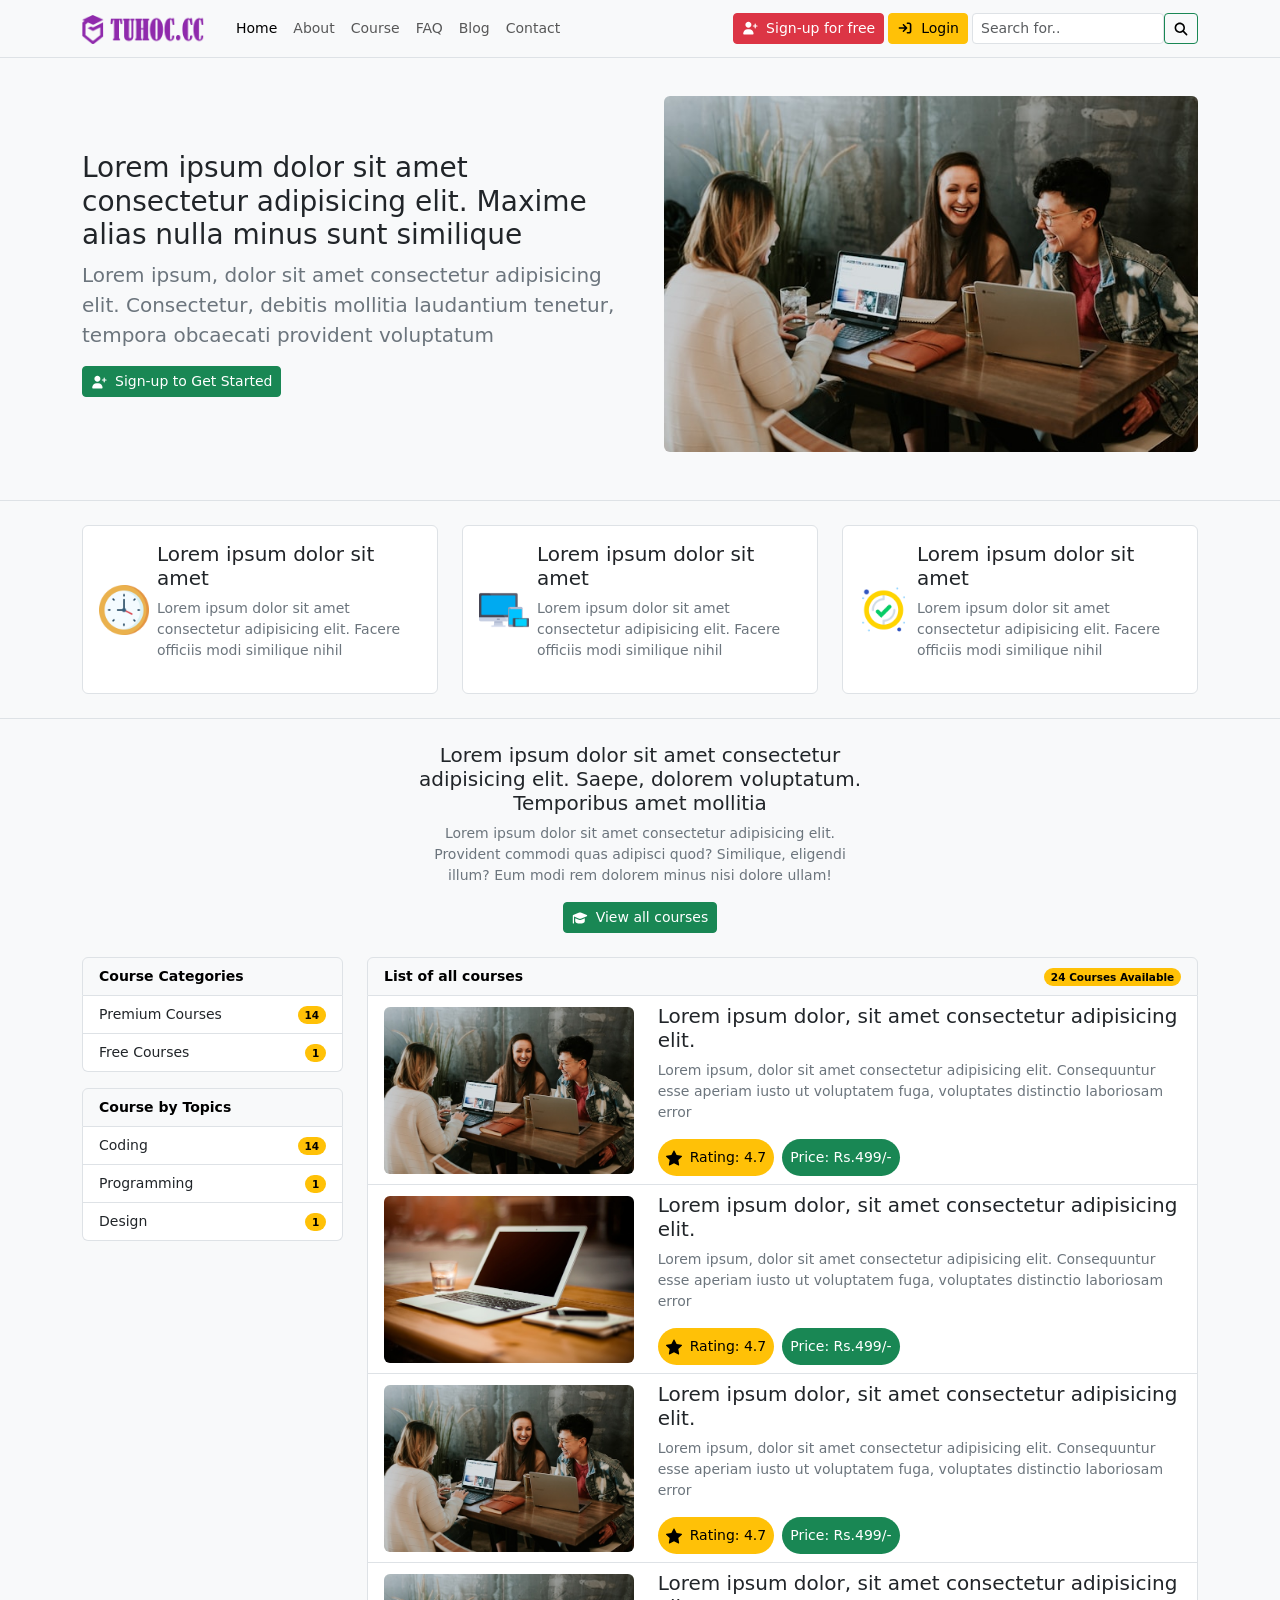
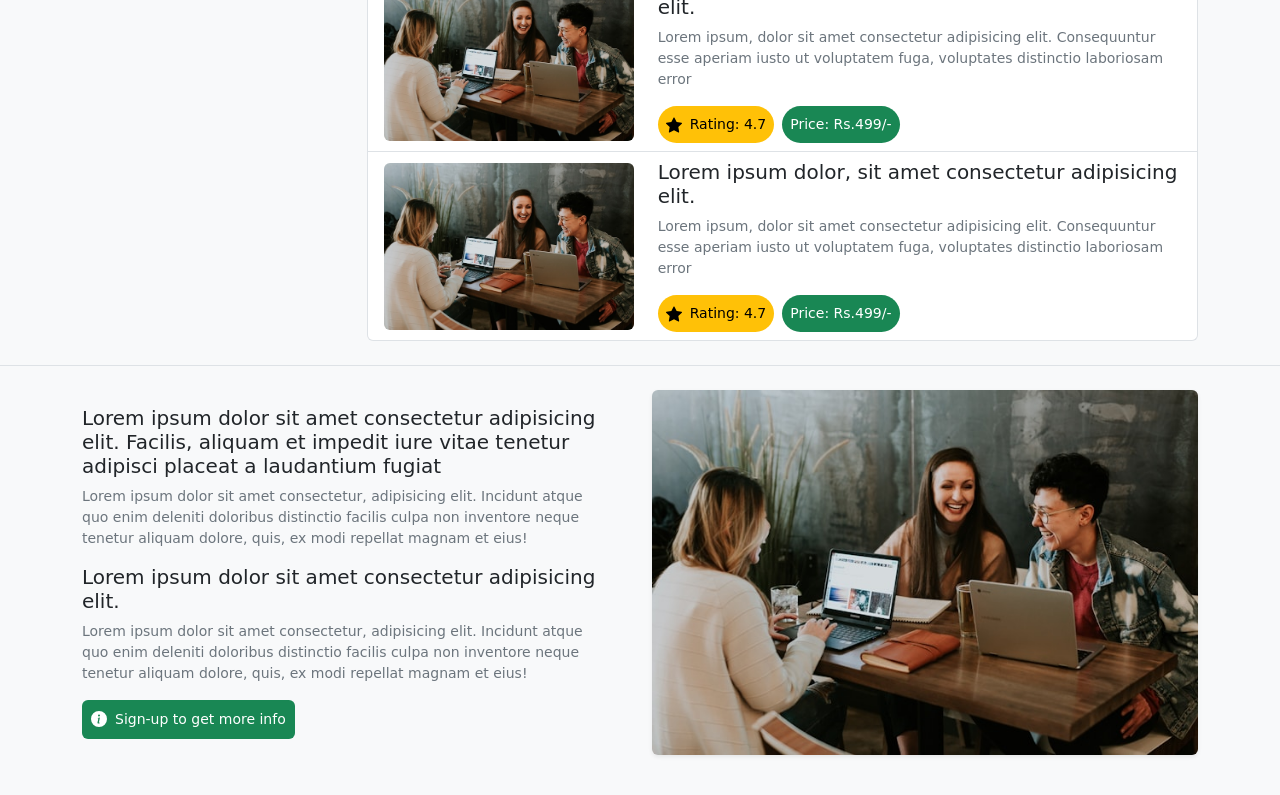
==== index.html @ 44203a97 "first commit" ====
<!doctype html>
<html lang="en">
  <head>
    <meta charset="UTF-8" />
    <meta name="viewport" content="width=device-width, initial-scale=1.0" />
    <title>Dự án 4 boostrap GiangKoii</title>
    <link
      href="https://cdn.jsdelivr.net/npm/bootstrap@5.3.8/dist/css/bootstrap.min.css"
      rel="stylesheet"
      integrity="sha384-sRIl4kxILFvY47J16cr9ZwB07vP4J8+LH7qKQnuqkuIAvNWLzeN8tE5YBujZqJLB"
      crossorigin="anonymous" />
    <!-- my style -->
    <link rel="stylesheet" href="style.css" />
  </head>
  <body class="bg-light">
    <!-- Navbar -->
    <nav class="navbar navbar-expand-lg bg-light border-bottom small fixed-top">
      <div class="container">
        <!-- Nav brand -->
        <a class="navbar-brand" href="#">
          <img src="./img/logo-tuhoc-light.png" alt="logo giangkoii.cc" />
        </a>
        <button
          class="navbar-toggler"
          type="button"
          data-bs-toggle="collapse"
          data-bs-target="#navbarSupportedContent"
          aria-controls="navbarSupportedContent"
          aria-expanded="false"
          aria-label="Toggle navigation">
          <span class="navbar-toggler-icon"></span>
        </button>
        <div class="collapse navbar-collapse" id="navbarSupportedContent">
          <!-- menu-item -->
          <ul class="navbar-nav me-auto mb-2 mb-lg-0">
            <li class="nav-item">
              <a class="nav-link active" aria-current="page" href="#">Home</a>
            </li>
            <li class="nav-item">
              <a class="nav-link" aria-current="page" href="#">About</a>
            </li>
            <li class="nav-item">
              <a class="nav-link" aria-current="page" href="#">Course</a>
            </li>
            <li class="nav-item">
              <a class="nav-link" aria-current="page" href="#">FAQ</a>
            </li>
            <li class="nav-item">
              <a class="nav-link" aria-current="page" href="#">Blog</a>
            </li>
            <li class="nav-item">
              <a class="nav-link" aria-current="page" href="#">Contact</a>
            </li>
          </ul>
          <!-- btn dùng thẻ a để đăng ký và đăng nhập -->
          <div class="me-1 mb-2 mb-lg-0 d-flex flex-column gap-1 flex-md-row">
            <a href="#!" class="btn btn-danger btn-sm d-inline-flex align-items-center justify-content-center">
              <svg xmlns="http://www.w3.org/2000/svg" viewBox="0 0 640 640" width="16px" height="16px" class="me-2">
                <!--!Font Awesome Free v7.3.1 by @fontawesome - https://fontawesome.com License - https://fontawesome.com/license/free Copyright 2026 Fonticons, Inc.-->
                <path
                  fill="rgb(255, 255, 255)"
                  d="M285.7 368C384.2 368 464 447.8 464 546.3C464 562.7 450.7 576 434.3 576L77.7 576C61.3 576 48 562.7 48 546.3C48 447.8 127.8 368 226.3 368L285.7 368zM528 144C541.3 144 552 154.7 552 168L552 216L600 216C613.3 216 624 226.7 624 240C624 253.3 613.3 264 600 264L552 264L552 312C552 325.3 541.3 336 528 336C514.7 336 504 325.3 504 312L504 264L456 264C442.7 264 432 253.3 432 240C432 226.7 442.7 216 456 216L504 216L504 168C504 154.7 514.7 144 528 144zM256 312C189.7 312 136 258.3 136 192C136 125.7 189.7 72 256 72C322.3 72 376 125.7 376 192C376 258.3 322.3 312 256 312z" />
              </svg>
              Sign-up for free
            </a>
            <a href="#!" class="btn btn-warning btn-sm d-inline-flex align-items-center justify-content-center">
              <svg xmlns="http://www.w3.org/2000/svg" viewBox="0 0 640 640" width="16px" height="16px" class="me-2">
                <!--!Font Awesome Free v7.3.1 by @fontawesome - https://fontawesome.com License - https://fontawesome.com/license/free Copyright 2026 Fonticons, Inc.-->
                <path
                  d="M416 160L480 160C497.7 160 512 174.3 512 192L512 448C512 465.7 497.7 480 480 480L416 480C398.3 480 384 494.3 384 512C384 529.7 398.3 544 416 544L480 544C533 544 576 501 576 448L576 192C576 139 533 96 480 96L416 96C398.3 96 384 110.3 384 128C384 145.7 398.3 160 416 160zM406.6 342.6C419.1 330.1 419.1 309.8 406.6 297.3L278.6 169.3C266.1 156.8 245.8 156.8 233.3 169.3C220.8 181.8 220.8 202.1 233.3 214.6L306.7 288L96 288C78.3 288 64 302.3 64 320C64 337.7 78.3 352 96 352L306.7 352L233.3 425.4C220.8 437.9 220.8 458.2 233.3 470.7C245.8 483.2 266.1 483.2 278.6 470.7L406.6 342.7z" />
              </svg>
              Login
            </a>
          </div>
          <!-- form search -->
          <form class="d-flex" role="search">
            <input class="form-control form-control-sm" type="search" placeholder="Search for.." aria-label="Search" />
            <button class="btn btn-outline-success btn-sm" type="submit">
              <svg xmlns="http://www.w3.org/2000/svg" viewBox="0 0 640 640" width="16px" height="16px">
                <!--!Font Awesome Free v7.3.1 by @fontawesome - https://fontawesome.com License - https://fontawesome.com/license/free Copyright 2026 Fonticons, Inc.-->
                <path
                  d="M480 272C480 317.9 465.1 360.3 440 394.7L566.6 521.4C579.1 533.9 579.1 554.2 566.6 566.7C554.1 579.2 533.8 579.2 521.3 566.7L394.7 440C360.3 465.1 317.9 480 272 480C157.1 480 64 386.9 64 272C64 157.1 157.1 64 272 64C386.9 64 480 157.1 480 272zM272 416C351.5 416 416 351.5 416 272C416 192.5 351.5 128 272 128C192.5 128 128 192.5 128 272C128 351.5 192.5 416 272 416z" />
              </svg>
            </button>
          </form>
        </div>
      </div>
    </nav>
    <!-- header -->
    <header class="main-header py-5 border-bottom mt-5">
      <div class="container">
        <div class="row align-items-center gx-md-5">
          <!-- khối bên trái -->
          <div class="col-md-6 mb-2 mb-md-0">
            <h1 class="fs-3 fw-normal">Lorem ipsum dolor sit amet consectetur adipisicing elit. Maxime alias nulla minus sunt similique</h1>
            <p class="fs-5 fw-light text-secondary">
              Lorem ipsum, dolor sit amet consectetur adipisicing elit. Consectetur, debitis mollitia laudantium tenetur, tempora obcaecati
              provident voluptatum
            </p>
            <a href="#!" class="btn btn-success btn-sm d-inline-flex align-items-center justify-content-center">
              <svg xmlns="http://www.w3.org/2000/svg" viewBox="0 0 640 640" width="16px" height="16px" class="me-2">
                <!--!Font Awesome Free v7.3.1 by @fontawesome - https://fontawesome.com License - https://fontawesome.com/license/free Copyright 2026 Fonticons, Inc.-->
                <path
                  fill="rgb(255, 255, 255)"
                  d="M285.7 368C384.2 368 464 447.8 464 546.3C464 562.7 450.7 576 434.3 576L77.7 576C61.3 576 48 562.7 48 546.3C48 447.8 127.8 368 226.3 368L285.7 368zM528 144C541.3 144 552 154.7 552 168L552 216L600 216C613.3 216 624 226.7 624 240C624 253.3 613.3 264 600 264L552 264L552 312C552 325.3 541.3 336 528 336C514.7 336 504 325.3 504 312L504 264L456 264C442.7 264 432 253.3 432 240C432 226.7 442.7 216 456 216L504 216L504 168C504 154.7 514.7 144 528 144zM256 312C189.7 312 136 258.3 136 192C136 125.7 189.7 72 256 72C322.3 72 376 125.7 376 192C376 258.3 322.3 312 256 312z" />
              </svg>
              Sign-up to Get Started
            </a>
          </div>
          <!-- khối bên phải -->
          <div class="col-md-6">
            <div>
              <img class="rounded w-100" src="./img/main-header.jpg" alt="" />
            </div>
          </div>
        </div>
      </div>
    </header>
    <!-- site feature -->
    <section class="py-4 border-bottom">
      <div class="container">
        <div class="row">
          <!-- item -->
          <div class="col-md-4">
            <div class="feature-item bg-white border rounded p-3 d-flex align-items-center">
              <div>
                <img src="./img/clock.png" alt="" />
              </div>
              <div class="ms-2">
                <h3 class="fs-5">Lorem ipsum dolor sit amet</h3>
                <p class="small text-secondary">
                  Lorem ipsum dolor sit amet consectetur adipisicing elit. Facere officiis modi similique nihil
                </p>
              </div>
            </div>
          </div>
          <!-- item -->
          <div class="col-md-4 mt-2 mt-md-0">
            <div class="feature-item bg-white border rounded p-3 d-flex align-items-center">
              <div>
                <img src="./img/responsive.png" alt="" />
              </div>
              <div class="ms-2">
                <h3 class="fs-5">Lorem ipsum dolor sit amet</h3>
                <p class="small text-secondary">
                  Lorem ipsum dolor sit amet consectetur adipisicing elit. Facere officiis modi similique nihil
                </p>
              </div>
            </div>
          </div>
          <!-- item -->
          <div class="col-md-4 mt-2 mt-md-0">
            <div class="feature-item bg-white border rounded p-3 d-flex align-items-center">
              <div>
                <img src="./img/tick.png" alt="" />
              </div>
              <div class="ms-2">
                <h3 class="fs-5">Lorem ipsum dolor sit amet</h3>
                <p class="small text-secondary">
                  Lorem ipsum dolor sit amet consectetur adipisicing elit. Facere officiis modi similique nihil
                </p>
              </div>
            </div>
          </div>
        </div>
      </div>
    </section>
    <!-- course -->
    <section class="py-4 border-bottom">
      <div class="container">
        <!-- row top -->
        <div class="row justify-content-center">
          <div class="col-md-5 text-md-center">
            <h4 class="fs-5">
              Lorem ipsum dolor sit amet consectetur adipisicing elit. Saepe, dolorem voluptatum. Temporibus amet mollitia
            </h4>
            <p class="small text-secondary">
              Lorem ipsum dolor sit amet consectetur adipisicing elit. Provident commodi quas adipisci quod? Similique, eligendi illum? Eum
              modi rem dolorem minus nisi dolore ullam!
            </p>
            <a href="#!" class="btn btn-success btn-sm d-inline-flex align-items-center justify-content-center">
              <svg xmlns="http://www.w3.org/2000/svg" viewBox="0 0 640 640" width="16px" height="16px" class="me-2">
                <!--!Font Awesome Free v7.3.1 by @fontawesome - https://fontawesome.com License - https://fontawesome.com/license/free Copyright 2026 Fonticons, Inc.-->
                <path
                  fill="rgb(255, 255, 255)"
                  d="M80 259.8L289.2 345.9C299 349.9 309.4 352 320 352C330.6 352 341 349.9 350.8 345.9L593.2 246.1C602.2 242.4 608 233.7 608 224C608 214.3 602.2 205.6 593.2 201.9L350.8 102.1C341 98.1 330.6 96 320 96C309.4 96 299 98.1 289.2 102.1L46.8 201.9C37.8 205.6 32 214.3 32 224L32 520C32 533.3 42.7 544 56 544C69.3 544 80 533.3 80 520L80 259.8zM128 331.5L128 448C128 501 214 544 320 544C426 544 512 501 512 448L512 331.4L369.1 390.3C353.5 396.7 336.9 400 320 400C303.1 400 286.5 396.7 270.9 390.3L128 331.4z" />
              </svg>
              View all courses
            </a>
          </div>
        </div>
        <!-- row course -->
        <div class="row mt-4">
          <div class="col-md-3">
            <div class="list-group mb-3 small">
              <div class="list-group-item text-bg-light fw-bold">Course Categories</div>
              <a href="#!" class="list-group-item list-group-item-action d-flex justify-content-between align-items-center">
                Premium Courses
                <span class="badge rounded-pill text-bg-warning">14</span>
              </a>
              <a href="#!" class="list-group-item list-group-item-action d-flex justify-content-between align-items-center">
                Free Courses
                <span class="badge rounded-pill text-bg-warning">1</span>
              </a>
            </div>
            <div class="list-group small">
              <div class="list-group-item text-bg-light fw-bold">Course by Topics</div>
              <a href="#!" class="list-group-item list-group-item-action d-flex justify-content-between align-items-center">
                Coding
                <span class="badge rounded-pill text-bg-warning">14</span>
              </a>
              <a href="#!" class="list-group-item list-group-item-action d-flex justify-content-between align-items-center">
                Programming
                <span class="badge rounded-pill text-bg-warning">1</span>
              </a>
              <a href="#!" class="list-group-item list-group-item-action d-flex justify-content-between align-items-center">
                Design
                <span class="badge rounded-pill text-bg-warning">1</span>
              </a>
            </div>
          </div>
          <div class="col-md-9 mt-3 mt-md-0">
            <div class="list-group small">
              <div class="list-group-item fw-bold text-bg-light d-flex justify-content-between align-items-center">
                List of all courses
                <span class="badge rounded-pill text-bg-warning"> 24 Courses Available</span>
              </div>
              <a href="./single-course.html" class="list-group-item-action list-group-item">
                <div class="row d-flex align-items-center">
                  <div class="col-md-4">
                    <div>
                      <img src="./img/main-header.jpg" alt="" class="rounded img-fluid" />
                    </div>
                  </div>
                  <div class="col-md-8">
                    <h5>Lorem ipsum dolor, sit amet consectetur adipisicing elit.</h5>
                    <p class="text-secondary">
                      Lorem ipsum, dolor sit amet consectetur adipisicing elit. Consequuntur esse aperiam iusto ut voluptatem fuga,
                      voluptates distinctio laboriosam error
                    </p>
                    <div class="d-inline-flex align-items-center">
                      <span class="rounded-pill text-bg-warning p-2 d-inline-flex align-items-xl-center me-2">
                        <svg
                          xmlns="http://www.w3.org/2000/svg"
                          width="16"
                          height="16"
                          fill="currentColor"
                          class="bi bi-star-fill me-2"
                          viewBox="0 0 16 16">
                          <path
                            d="M3.612 15.443c-.386.198-.824-.149-.746-.592l.83-4.73L.173 6.765c-.329-.314-.158-.888.283-.95l4.898-.696L7.538.792c.197-.39.73-.39.927 0l2.184 4.327 4.898.696c.441.062.612.636.282.95l-3.522 3.356.83 4.73c.078.443-.36.79-.746.592L8 13.187l-4.389 2.256z"></path>
                        </svg>
                        Rating: 4.7
                      </span>
                      <span class="rounded-pill text-bg-success p-2 d-inline-flex align-items-xl-center"> Price: Rs.499/- </span>
                    </div>
                  </div>
                </div>
              </a>
              <a href="./single-course.html" class="list-group-item-action list-group-item">
                <div class="row d-flex align-items-center">
                  <div class="col-md-4">
                    <div>
                      <img src="./img/pic1.jpg" alt="" class="rounded img-fluid" />
                    </div>
                  </div>
                  <div class="col-md-8">
                    <h5>Lorem ipsum dolor, sit amet consectetur adipisicing elit.</h5>
                    <p class="text-secondary">
                      Lorem ipsum, dolor sit amet consectetur adipisicing elit. Consequuntur esse aperiam iusto ut voluptatem fuga,
                      voluptates distinctio laboriosam error
                    </p>
                    <div class="d-inline-flex align-items-center">
                      <span class="rounded-pill text-bg-warning p-2 d-inline-flex align-items-xl-center me-2">
                        <svg
                          xmlns="http://www.w3.org/2000/svg"
                          width="16"
                          height="16"
                          fill="currentColor"
                          class="bi bi-star-fill me-2"
                          viewBox="0 0 16 16">
                          <path
                            d="M3.612 15.443c-.386.198-.824-.149-.746-.592l.83-4.73L.173 6.765c-.329-.314-.158-.888.283-.95l4.898-.696L7.538.792c.197-.39.73-.39.927 0l2.184 4.327 4.898.696c.441.062.612.636.282.95l-3.522 3.356.83 4.73c.078.443-.36.79-.746.592L8 13.187l-4.389 2.256z"></path>
                        </svg>
                        Rating: 4.7
                      </span>
                      <span class="rounded-pill text-bg-success p-2 d-inline-flex align-items-xl-center"> Price: Rs.499/- </span>
                    </div>
                  </div>
                </div>
              </a>
              <a href="./single-course.html" class="list-group-item-action list-group-item">
                <div class="row d-flex align-items-center">
                  <div class="col-md-4">
                    <div>
                      <img src="./img/main-header.jpg" alt="" class="rounded img-fluid" />
                    </div>
                  </div>
                  <div class="col-md-8">
                    <h5>Lorem ipsum dolor, sit amet consectetur adipisicing elit.</h5>
                    <p class="text-secondary">
                      Lorem ipsum, dolor sit amet consectetur adipisicing elit. Consequuntur esse aperiam iusto ut voluptatem fuga,
                      voluptates distinctio laboriosam error
                    </p>
                    <div class="d-inline-flex align-items-center">
                      <span class="rounded-pill text-bg-warning p-2 d-inline-flex align-items-xl-center me-2">
                        <svg
                          xmlns="http://www.w3.org/2000/svg"
                          width="16"
                          height="16"
                          fill="currentColor"
                          class="bi bi-star-fill me-2"
                          viewBox="0 0 16 16">
                          <path
                            d="M3.612 15.443c-.386.198-.824-.149-.746-.592l.83-4.73L.173 6.765c-.329-.314-.158-.888.283-.95l4.898-.696L7.538.792c.197-.39.73-.39.927 0l2.184 4.327 4.898.696c.441.062.612.636.282.95l-3.522 3.356.83 4.73c.078.443-.36.79-.746.592L8 13.187l-4.389 2.256z"></path>
                        </svg>
                        Rating: 4.7
                      </span>
                      <span class="rounded-pill text-bg-success p-2 d-inline-flex align-items-xl-center"> Price: Rs.499/- </span>
                    </div>
                  </div>
                </div>
              </a>
              <a href="./single-course.html" class="list-group-item-action list-group-item">
                <div class="row d-flex align-items-center">
                  <div class="col-md-4">
                    <div>
                      <img src="./img/main-header.jpg" alt="" class="rounded img-fluid" />
                    </div>
                  </div>
                  <div class="col-md-8">
                    <h5>Lorem ipsum dolor, sit amet consectetur adipisicing elit.</h5>
                    <p class="text-secondary">
                      Lorem ipsum, dolor sit amet consectetur adipisicing elit. Consequuntur esse aperiam iusto ut voluptatem fuga,
                      voluptates distinctio laboriosam error
                    </p>
                    <div class="d-inline-flex align-items-center">
                      <span class="rounded-pill text-bg-warning p-2 d-inline-flex align-items-xl-center me-2">
                        <svg
                          xmlns="http://www.w3.org/2000/svg"
                          width="16"
                          height="16"
                          fill="currentColor"
                          class="bi bi-star-fill me-2"
                          viewBox="0 0 16 16">
                          <path
                            d="M3.612 15.443c-.386.198-.824-.149-.746-.592l.83-4.73L.173 6.765c-.329-.314-.158-.888.283-.95l4.898-.696L7.538.792c.197-.39.73-.39.927 0l2.184 4.327 4.898.696c.441.062.612.636.282.95l-3.522 3.356.83 4.73c.078.443-.36.79-.746.592L8 13.187l-4.389 2.256z"></path>
                        </svg>
                        Rating: 4.7
                      </span>
                      <span class="rounded-pill text-bg-success p-2 d-inline-flex align-items-xl-center"> Price: Rs.499/- </span>
                    </div>
                  </div>
                </div>
              </a>
              <a href="./single-course.html" class="list-group-item-action list-group-item">
                <div class="row d-flex align-items-center">
                  <div class="col-md-4">
                    <div>
                      <img src="./img/main-header.jpg" alt="" class="rounded img-fluid" />
                    </div>
                  </div>
                  <div class="col-md-8">
                    <h5>Lorem ipsum dolor, sit amet consectetur adipisicing elit.</h5>
                    <p class="text-secondary">
                      Lorem ipsum, dolor sit amet consectetur adipisicing elit. Consequuntur esse aperiam iusto ut voluptatem fuga,
                      voluptates distinctio laboriosam error
                    </p>
                    <div class="d-inline-flex align-items-center">
                      <span class="rounded-pill text-bg-warning p-2 d-inline-flex align-items-xl-center me-2">
                        <svg
                          xmlns="http://www.w3.org/2000/svg"
                          width="16"
                          height="16"
                          fill="currentColor"
                          class="bi bi-star-fill me-2"
                          viewBox="0 0 16 16">
                          <path
                            d="M3.612 15.443c-.386.198-.824-.149-.746-.592l.83-4.73L.173 6.765c-.329-.314-.158-.888.283-.95l4.898-.696L7.538.792c.197-.39.73-.39.927 0l2.184 4.327 4.898.696c.441.062.612.636.282.95l-3.522 3.356.83 4.73c.078.443-.36.79-.746.592L8 13.187l-4.389 2.256z"></path>
                        </svg>
                        Rating: 4.7
                      </span>
                      <span class="rounded-pill text-bg-success p-2 d-inline-flex align-items-xl-center"> Price: Rs.499/- </span>
                    </div>
                  </div>
                </div>
              </a>
            </div>
          </div>
        </div>
      </div>
    </section>
    <!-- other content -->
    <section class="other-content py-4 mb-3">
      <div class="container">
        <div class="row">
          <div class="col-md-6 d-flex align-items-center">
            <div class="pe-md-3">
              <h2 class="fs-5">
                Lorem ipsum dolor sit amet consectetur adipisicing elit. Facilis, aliquam et impedit iure vitae tenetur adipisci placeat a
                laudantium fugiat
              </h2>
              <p class="small text-secondary">
                Lorem ipsum dolor sit amet consectetur, adipisicing elit. Incidunt atque quo enim deleniti doloribus distinctio facilis
                culpa non inventore neque tenetur aliquam dolore, quis, ex modi repellat magnam et eius!
              </p>
              <h2 class="fs-5">Lorem ipsum dolor sit amet consectetur adipisicing elit.</h2>
              <p class="small text-secondary">
                Lorem ipsum dolor sit amet consectetur, adipisicing elit. Incidunt atque quo enim deleniti doloribus distinctio facilis
                culpa non inventore neque tenetur aliquam dolore, quis, ex modi repellat magnam et eius!
              </p>
              <a href="" class="btn btn-sm text-bg-success rounded p-2 d-inline-flex align-items-center">
                <svg
                  xmlns="http://www.w3.org/2000/svg"
                  width="16"
                  height="16"
                  fill="currentColor"
                  class="me-2 bi bi-info-circle-fill"
                  viewBox="0 0 16 16">
                  <path
                    d="M8 16A8 8 0 1 0 8 0a8 8 0 0 0 0 16zm.93-9.412-1 4.705c-.07.34.029.533.304.533.194 0 .487-.07.686-.246l-.088.416c-.287.346-.92.598-1.465.598-.703 0-1.002-.422-.808-1.319l.738-3.468c.064-.293.006-.399-.287-.47l-.451-.081.082-.381 2.29-.287zM8 5.5a1 1 0 1 1 0-2 1 1 0 0 1 0 2z"></path>
                </svg>
                Sign-up to get more info
              </a>
            </div>
          </div>
          <div class="col-md-6 d-flex align-items-center">
            <img src="./img/main-header.jpg" alt="" class="img-fluid rounded shadow-sm mt-3 mt-md-0" />
          </div>
        </div>
      </div>
    </section>
    <!-- Nhúng js boostrap -->
    <script
      src="https://cdn.jsdelivr.net/npm/bootstrap@5.3.8/dist/js/bootstrap.bundle.min.js"
      integrity="sha384-FKyoEForCGlyvwx9Hj09JcYn3nv7wiPVlz7YYwJrWVcXK/BmnVDxM+D2scQbITxI"
      crossorigin="anonymous"></script>
  </body>
</html>
---- style.css ----
.navbar-brand img{
    width: 130px;
}
.feature-item img{
    width: 50px;
    height: auto;
}
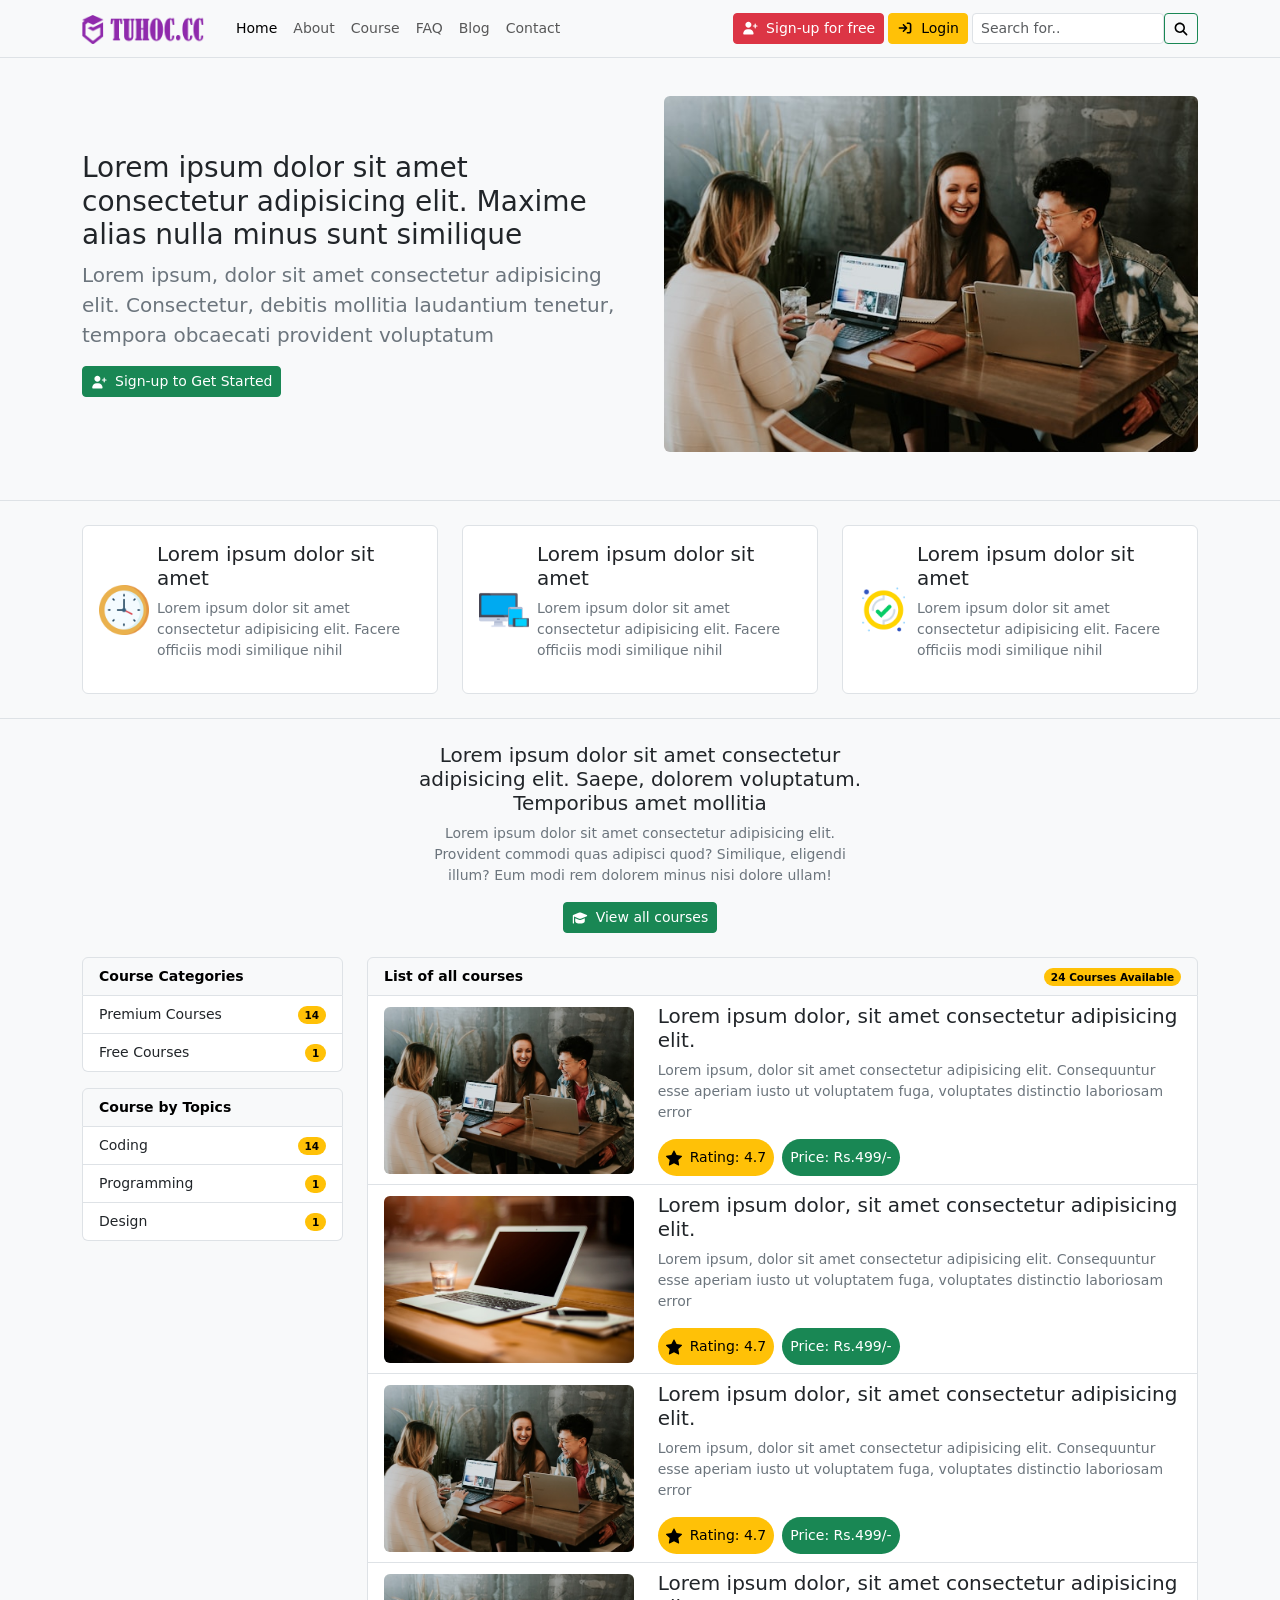
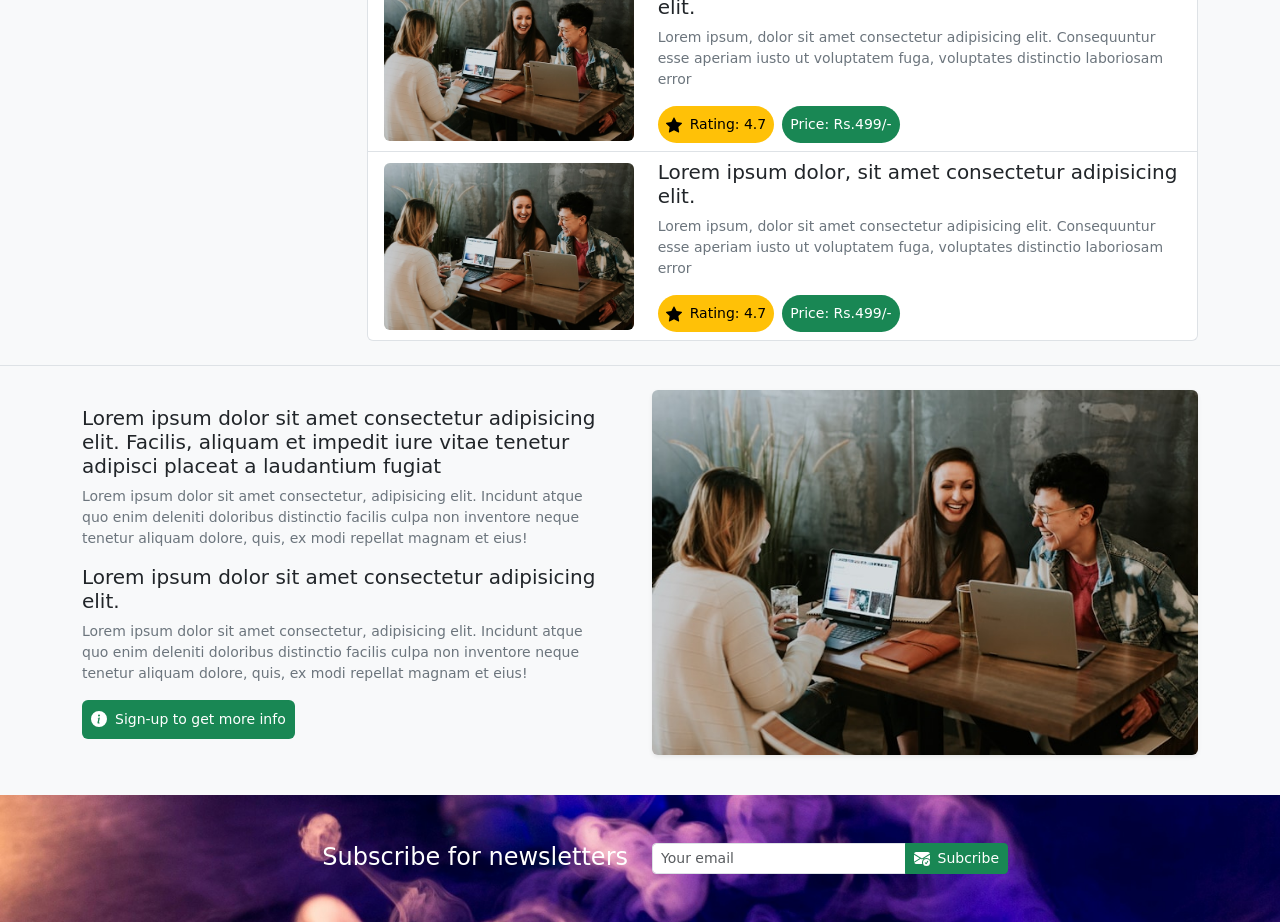
==== commit 344bd76f: "Lam phan Subcribe" ====
--- a/index.html
+++ b/index.html
@@ -430,6 +430,41 @@
         </div>
       </div>
     </section>
+    <!-- subcribe -->
+    <section class="subcribe py-5">
+      <div class="container">
+        <div class="row justify-content-center">
+          <div class="col-md-4">
+            <div>
+              <h5 class="fs-4 fw-light text-white text-md-end text-center mb-3 mb-md-0">Subscribe for newsletters</h5>
+            </div>
+          </div>
+          <div class="col-md-4">
+            <!-- form subcribe -->
+            <form class="d-flex" role="search">
+              <div class="input-group">
+                <input class="form-control form-control-sm" type="email" placeholder="Your email" aria-label="Search" />
+                <button class="btn btn-success btn-sm d-inline-flex align-items-center" type="submit">
+                  <svg
+                    xmlns="http://www.w3.org/2000/svg"
+                    width="16"
+                    height="16"
+                    fill="currentColor"
+                    class="me-2 bi bi-envelope-check-fill"
+                    viewBox="0 0 16 16">
+                    <path
+                      d="M.05 3.555A2 2 0 0 1 2 2h12a2 2 0 0 1 1.95 1.555L8 8.414.05 3.555ZM0 4.697v7.104l5.803-3.558L0 4.697ZM6.761 8.83l-6.57 4.026A2 2 0 0 0 2 14h6.256A4.493 4.493 0 0 1 8 12.5a4.49 4.49 0 0 1 1.606-3.446l-.367-.225L8 9.586l-1.239-.757ZM16 4.697v4.974A4.491 4.491 0 0 0 12.5 8a4.49 4.49 0 0 0-1.965.45l-.338-.207L16 4.697Z"></path>
+                    <path
+                      d="M16 12.5a3.5 3.5 0 1 1-7 0 3.5 3.5 0 0 1 7 0Zm-1.993-1.679a.5.5 0 0 0-.686.172l-1.17 1.95-.547-.547a.5.5 0 0 0-.708.708l.774.773a.75.75 0 0 0 1.174-.144l1.335-2.226a.5.5 0 0 0-.172-.686Z"></path>
+                  </svg>
+                  Subcribe
+                </button>
+              </div>
+            </form>
+          </div>
+        </div>
+      </div>
+    </section>
     <!-- Nhúng js boostrap -->
     <script
       src="https://cdn.jsdelivr.net/npm/bootstrap@5.3.8/dist/js/bootstrap.bundle.min.js"
--- a/style.css
+++ b/style.css
@@ -4,4 +4,9 @@
 .feature-item img{
     width: 50px;
     height: auto;
+}
+.subcribe{
+    background-image: url(./img/subscribe.jpg);
+    background-size: cover;
+    background-position: center;
 }
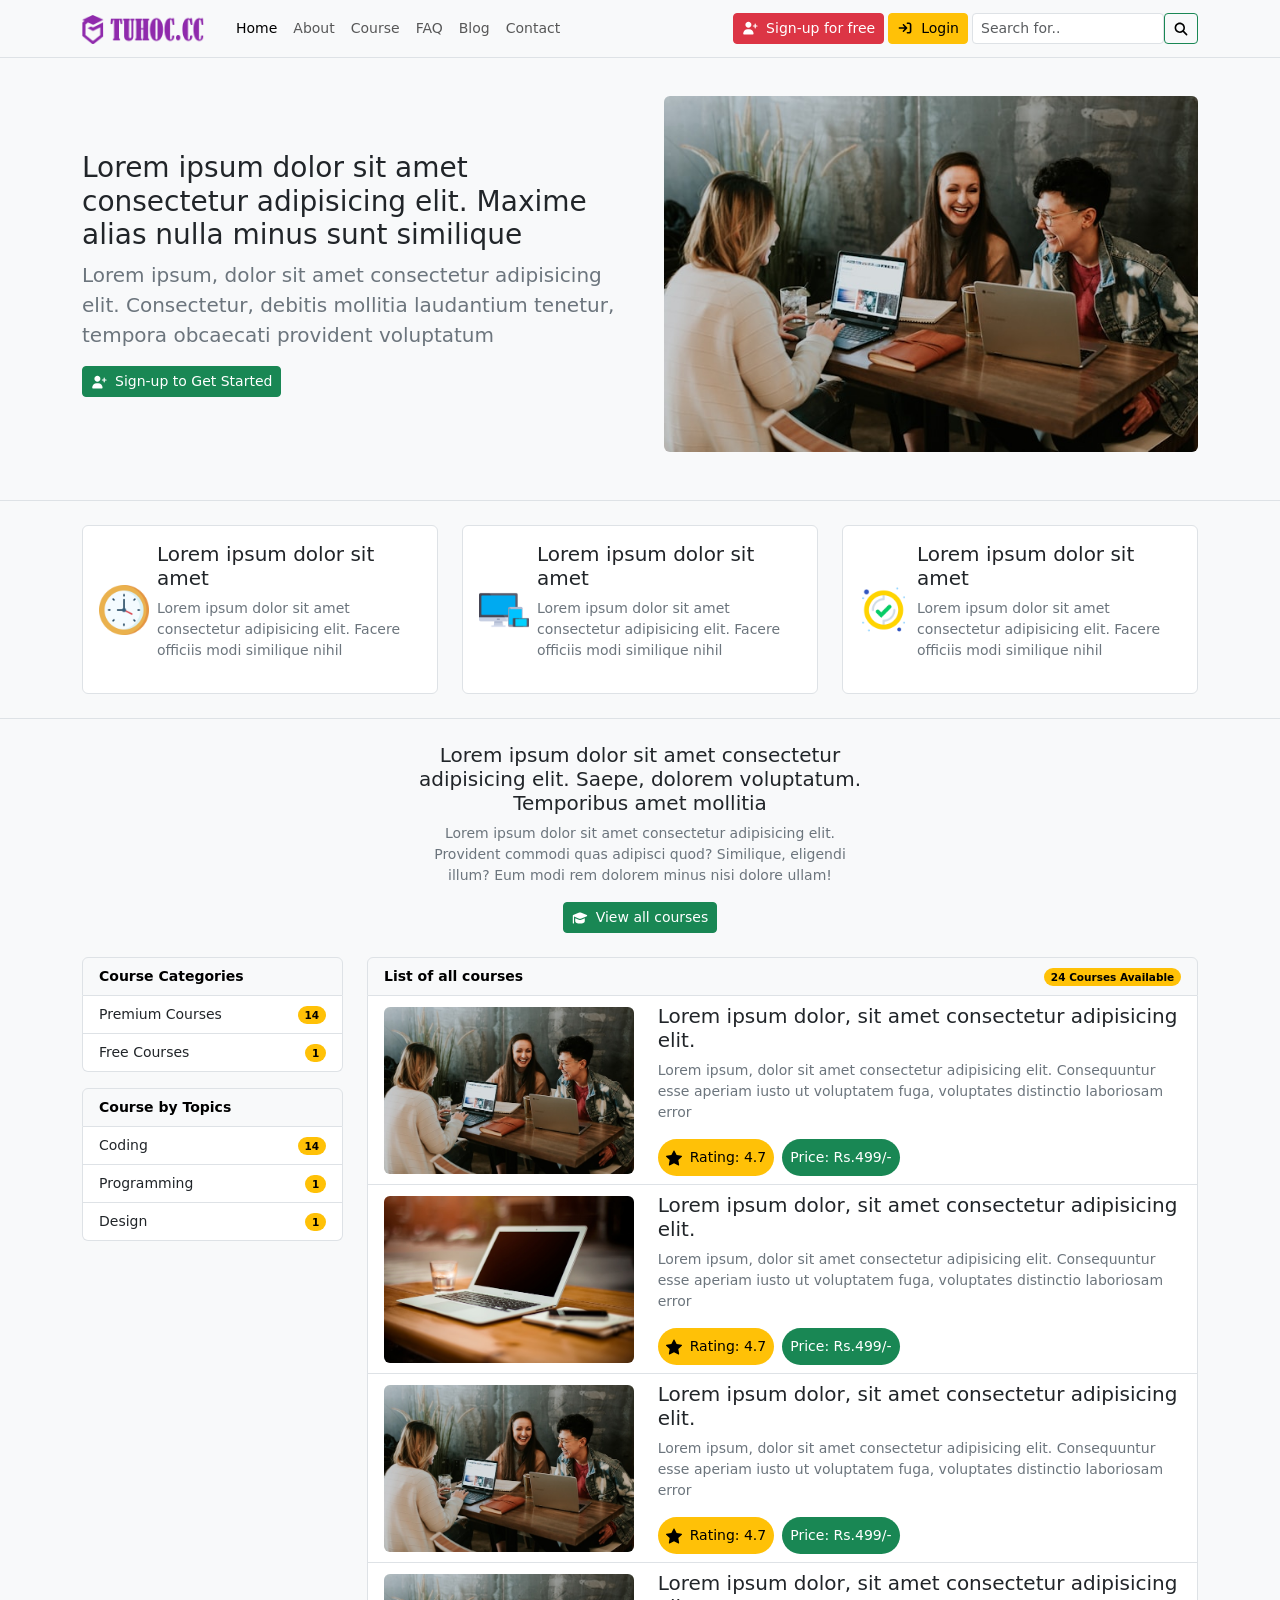
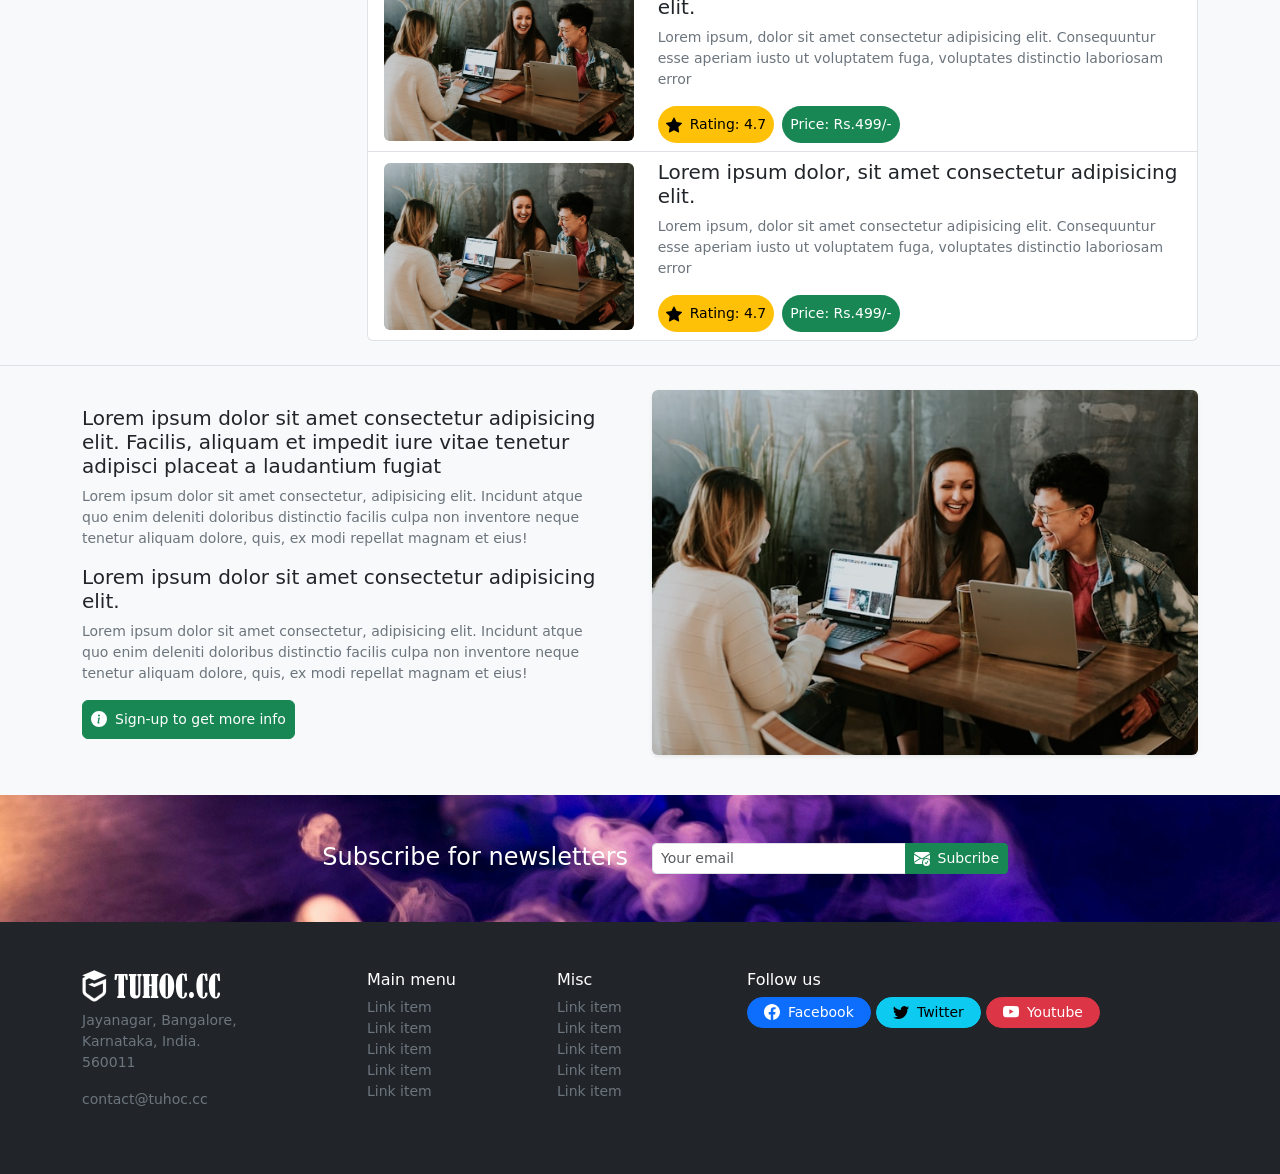
==== commit 8f18decd: "Lam phan footer" ====
--- a/index.html
+++ b/index.html
@@ -409,7 +409,7 @@
                 Lorem ipsum dolor sit amet consectetur, adipisicing elit. Incidunt atque quo enim deleniti doloribus distinctio facilis
                 culpa non inventore neque tenetur aliquam dolore, quis, ex modi repellat magnam et eius!
               </p>
-              <a href="" class="btn btn-sm text-bg-success rounded p-2 d-inline-flex align-items-center">
+              <a href="" class="btn btn-sm btn-success rounded p-2 d-inline-flex align-items-center">
                 <svg
                   xmlns="http://www.w3.org/2000/svg"
                   width="16"
@@ -465,6 +465,84 @@
         </div>
       </div>
     </section>
+    <!-- Main footer -->
+    <footer class="text-bg-dark py-5">
+      <div class="container">
+        <div class="row">
+          <div class="col-md-3">
+            <div class="brand-icon mb-2">
+              <img src="./img/logo-tuhoc-dark.png" alt="" />
+            </div>
+            <address class="small text-secondary">Jayanagar, Bangalore, <br />Karnataka, India. <br />560011</address>
+            <p class="small text-secondary">contact@tuhoc.cc</p>
+          </div>
+          <div class="col-md-2">
+            <h6>Main menu</h6>
+            <ul class="list-unstyled small">
+              <li><a class="text-decoration-none text-secondary" href="">Link item</a></li>
+              <li><a class="text-decoration-none text-secondary" href="">Link item</a></li>
+              <li><a class="text-decoration-none text-secondary" href="">Link item</a></li>
+              <li><a class="text-decoration-none text-secondary" href="">Link item</a></li>
+              <li><a class="text-decoration-none text-secondary" href="">Link item</a></li>
+            </ul>
+          </div>
+          <div class="col-md-2">
+            <h6>Misc</h6>
+            <ul class="list-unstyled small">
+              <li><a class="text-decoration-none text-secondary" href="">Link item</a></li>
+              <li><a class="text-decoration-none text-secondary" href="">Link item</a></li>
+              <li><a class="text-decoration-none text-secondary" href="">Link item</a></li>
+              <li><a class="text-decoration-none text-secondary" href="">Link item</a></li>
+              <li><a class="text-decoration-none text-secondary" href="">Link item</a></li>
+            </ul>
+          </div>
+          <div class="col-md-5">
+            <h6>Follow us</h6>
+            <div>
+              <a href="#!" class="btn btn-primary btn-sm px-md-3 d-inline-flex align-items-center rounded-pill mb-2">
+                <svg
+                  xmlns="http://www.w3.org/2000/svg"
+                  width="16"
+                  height="16"
+                  fill="currentColor"
+                  class="bi bi-facebook me-md-2"
+                  viewBox="0 0 16 16">
+                  <path
+                    d="M16 8.049c0-4.446-3.582-8.05-8-8.05C3.58 0-.002 3.603-.002 8.05c0 4.017 2.926 7.347 6.75 7.951v-5.625h-2.03V8.05H6.75V6.275c0-2.017 1.195-3.131 3.022-3.131.876 0 1.791.157 1.791.157v1.98h-1.009c-.993 0-1.303.621-1.303 1.258v1.51h2.218l-.354 2.326H9.25V16c3.824-.604 6.75-3.934 6.75-7.951z"></path>
+                </svg>
+                <span class="d-none d-md-block">Facebook</span>
+              </a>
+              <a href="#!" class="btn btn-info btn-sm px-md-3 d-inline-flex align-items-center rounded-pill mb-2">
+                <svg
+                  xmlns="http://www.w3.org/2000/svg"
+                  width="16"
+                  height="16"
+                  fill="currentColor"
+                  class="bi bi-twitter me-md-2"
+                  viewBox="0 0 16 16">
+                  <path
+                    d="M5.026 15c6.038 0 9.341-5.003 9.341-9.334 0-.14 0-.282-.006-.422A6.685 6.685 0 0 0 16 3.542a6.658 6.658 0 0 1-1.889.518 3.301 3.301 0 0 0 1.447-1.817 6.533 6.533 0 0 1-2.087.793A3.286 3.286 0 0 0 7.875 6.03a9.325 9.325 0 0 1-6.767-3.429 3.289 3.289 0 0 0 1.018 4.382A3.323 3.323 0 0 1 .64 6.575v.045a3.288 3.288 0 0 0 2.632 3.218 3.203 3.203 0 0 1-.865.115 3.23 3.23 0 0 1-.614-.057 3.283 3.283 0 0 0 3.067 2.277A6.588 6.588 0 0 1 .78 13.58a6.32 6.32 0 0 1-.78-.045A9.344 9.344 0 0 0 5.026 15z"></path>
+                </svg>
+                <span class="d-none d-md-block">Twitter</span>
+              </a>
+              <a href="#!" class="btn btn-danger btn-sm px-md-3 d-inline-flex align-items-center rounded-pill mb-2">
+                <svg
+                  xmlns="http://www.w3.org/2000/svg"
+                  width="16"
+                  height="16"
+                  fill="currentColor"
+                  class="bi bi-youtube me-md-2"
+                  viewBox="0 0 16 16">
+                  <path
+                    d="M8.051 1.999h.089c.822.003 4.987.033 6.11.335a2.01 2.01 0 0 1 1.415 1.42c.101.38.172.883.22 1.402l.01.104.022.26.008.104c.065.914.073 1.77.074 1.957v.075c-.001.194-.01 1.108-.082 2.06l-.008.105-.009.104c-.05.572-.124 1.14-.235 1.558a2.007 2.007 0 0 1-1.415 1.42c-1.16.312-5.569.334-6.18.335h-.142c-.309 0-1.587-.006-2.927-.052l-.17-.006-.087-.004-.171-.007-.171-.007c-1.11-.049-2.167-.128-2.654-.26a2.007 2.007 0 0 1-1.415-1.419c-.111-.417-.185-.986-.235-1.558L.09 9.82l-.008-.104A31.4 31.4 0 0 1 0 7.68v-.123c.002-.215.01-.958.064-1.778l.007-.103.003-.052.008-.104.022-.26.01-.104c.048-.519.119-1.023.22-1.402a2.007 2.007 0 0 1 1.415-1.42c.487-.13 1.544-.21 2.654-.26l.17-.007.172-.006.086-.003.171-.007A99.788 99.788 0 0 1 7.858 2h.193zM6.4 5.209v4.818l4.157-2.408L6.4 5.209z"></path>
+                </svg>
+                <span class="d-none d-md-block">Youtube</span>
+              </a>
+            </div>
+          </div>
+        </div>
+      </div>
+    </footer>
     <!-- Nhúng js boostrap -->
     <script
       src="https://cdn.jsdelivr.net/npm/bootstrap@5.3.8/dist/js/bootstrap.bundle.min.js"
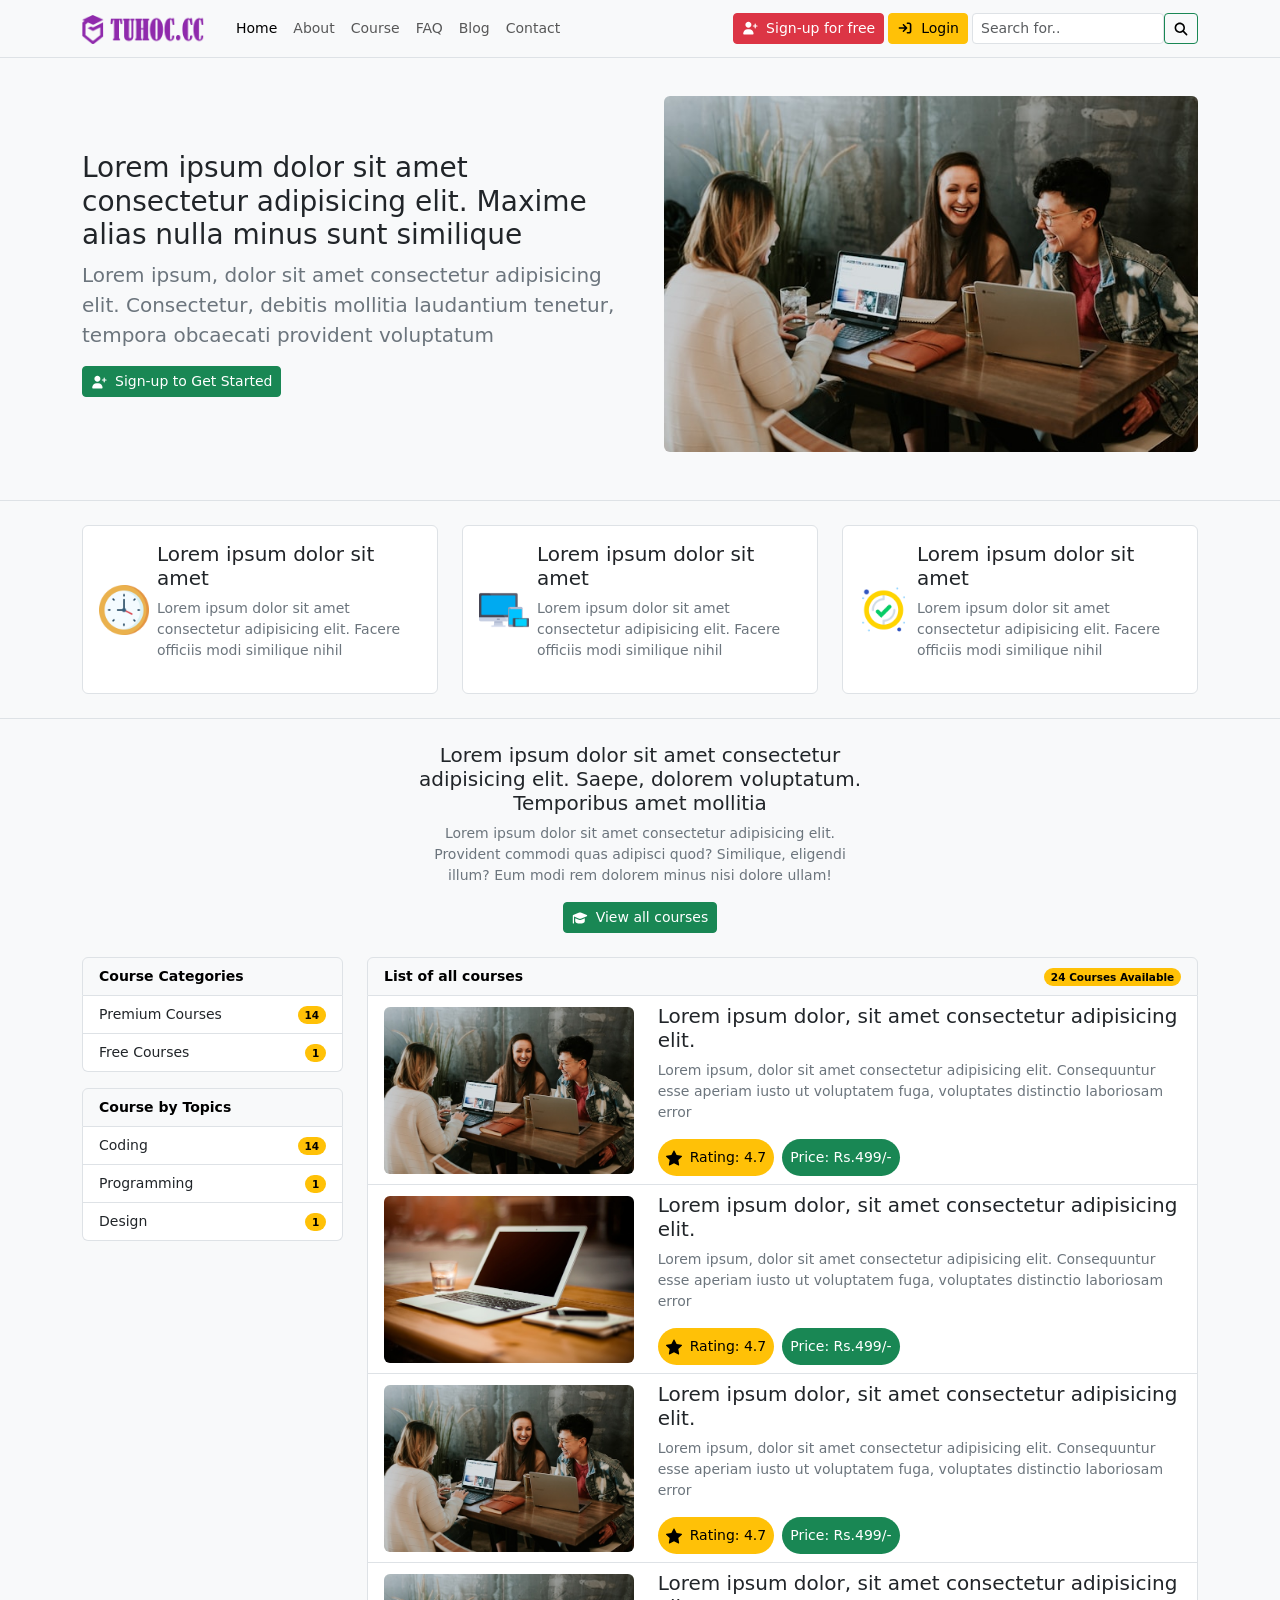
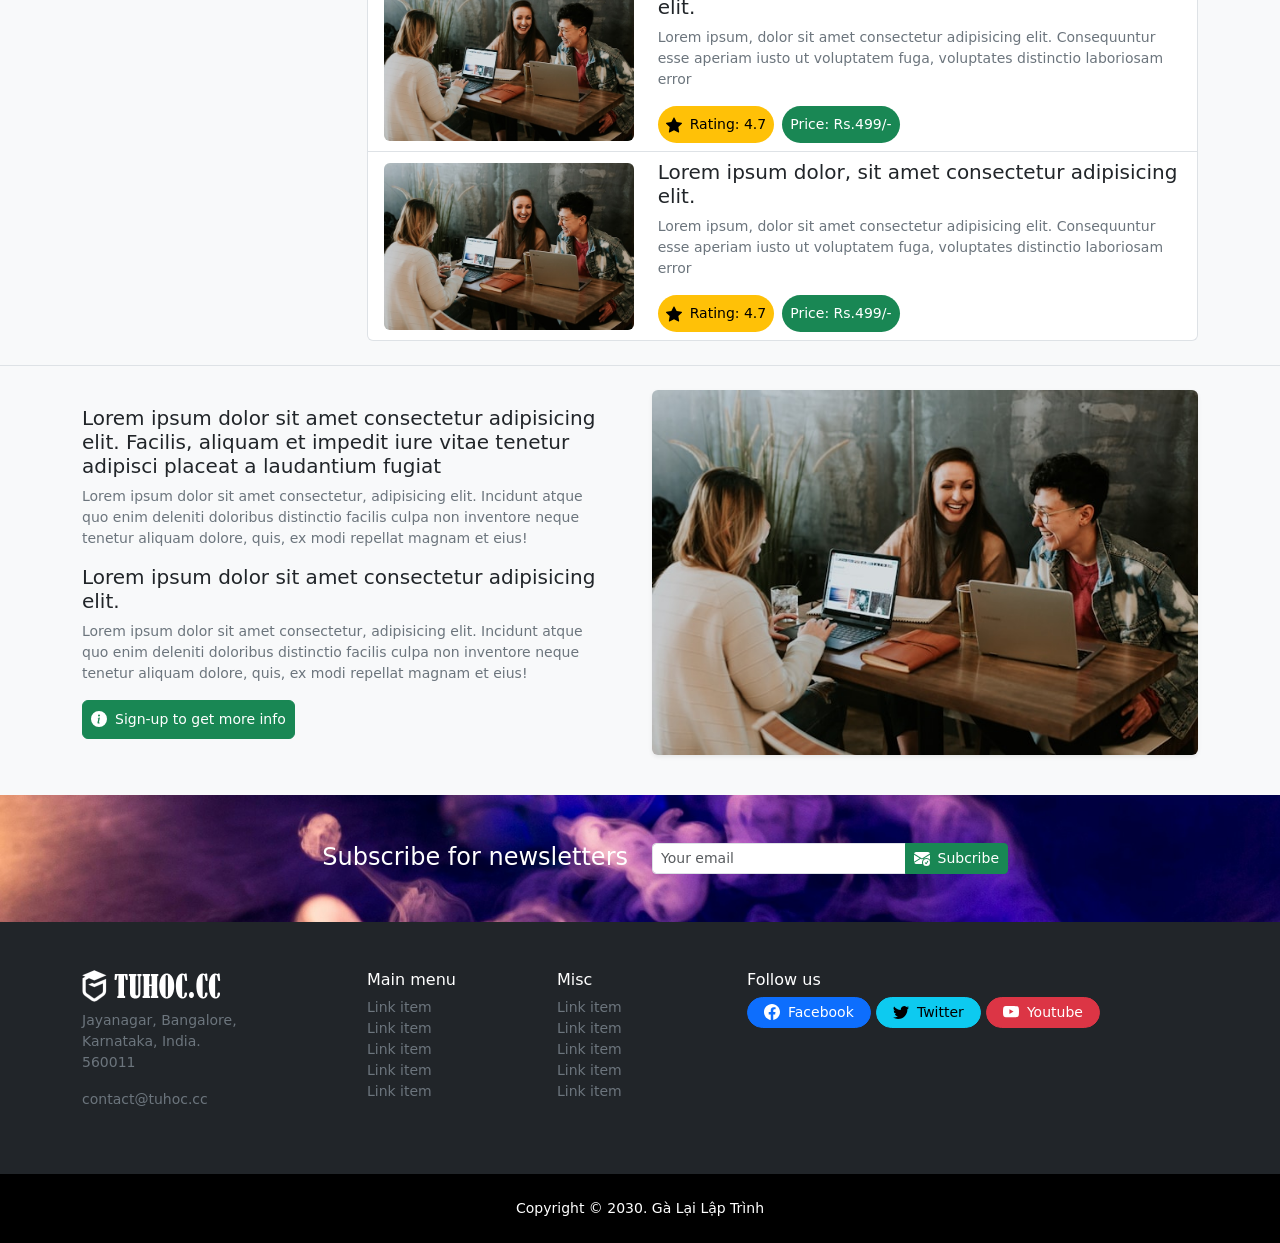
==== commit da03e13e: "Lam phan sticky footer" ====
--- a/index.html
+++ b/index.html
@@ -543,6 +543,36 @@
         </div>
       </div>
     </footer>
+    <!-- copyright -->
+    <div class="bg-black">
+      <div class="container py-4">
+        <div class="row text-white text-center align-items-center">
+          <p class="small m-0">Copyright © 2030. Gà Lại Lập Trình</p>
+        </div>
+      </div>
+    </div>
+    <!-- Mobile Padding -->
+     <div class="pt-5 pb-3 d-md-none" style="background-color: #000;">
+
+     </div>
+    <!-- sticky footer -->
+    <div class="d-md-none d-flex justify-content-center p-3 fixed-bottom blur-filter">
+      <a href="#!" class="btn btn-warning rounded-pill btn-sm px-3 fw-bold d-inline-flex align-items-center">
+        <svg
+          xmlns="http://www.w3.org/2000/svg"
+          width="16"
+          height="16"
+          fill="currentColor"
+          class="bi bi-person-check-fill me-2"
+          viewBox="0 0 16 16">
+          <path
+            fill-rule="evenodd"
+            d="M15.854 5.146a.5.5 0 0 1 0 .708l-3 3a.5.5 0 0 1-.708 0l-1.5-1.5a.5.5 0 0 1 .708-.708L12.5 7.793l2.646-2.647a.5.5 0 0 1 .708 0z"></path>
+          <path d="M1 14s-1 0-1-1 1-4 6-4 6 3 6 4-1 1-1 1H1zm5-6a3 3 0 1 0 0-6 3 3 0 0 0 0 6z"></path>
+        </svg>
+        Sign-up for free
+      </a>
+    </div>
     <!-- Nhúng js boostrap -->
     <script
       src="https://cdn.jsdelivr.net/npm/bootstrap@5.3.8/dist/js/bootstrap.bundle.min.js"
--- a/style.css
+++ b/style.css
@@ -9,4 +9,8 @@
     background-image: url(./img/subscribe.jpg);
     background-size: cover;
     background-position: center;
+}
+.blur-filter{
+    backdrop-filter: blur(8px);
+    background-color: #cccccc44;
 }
